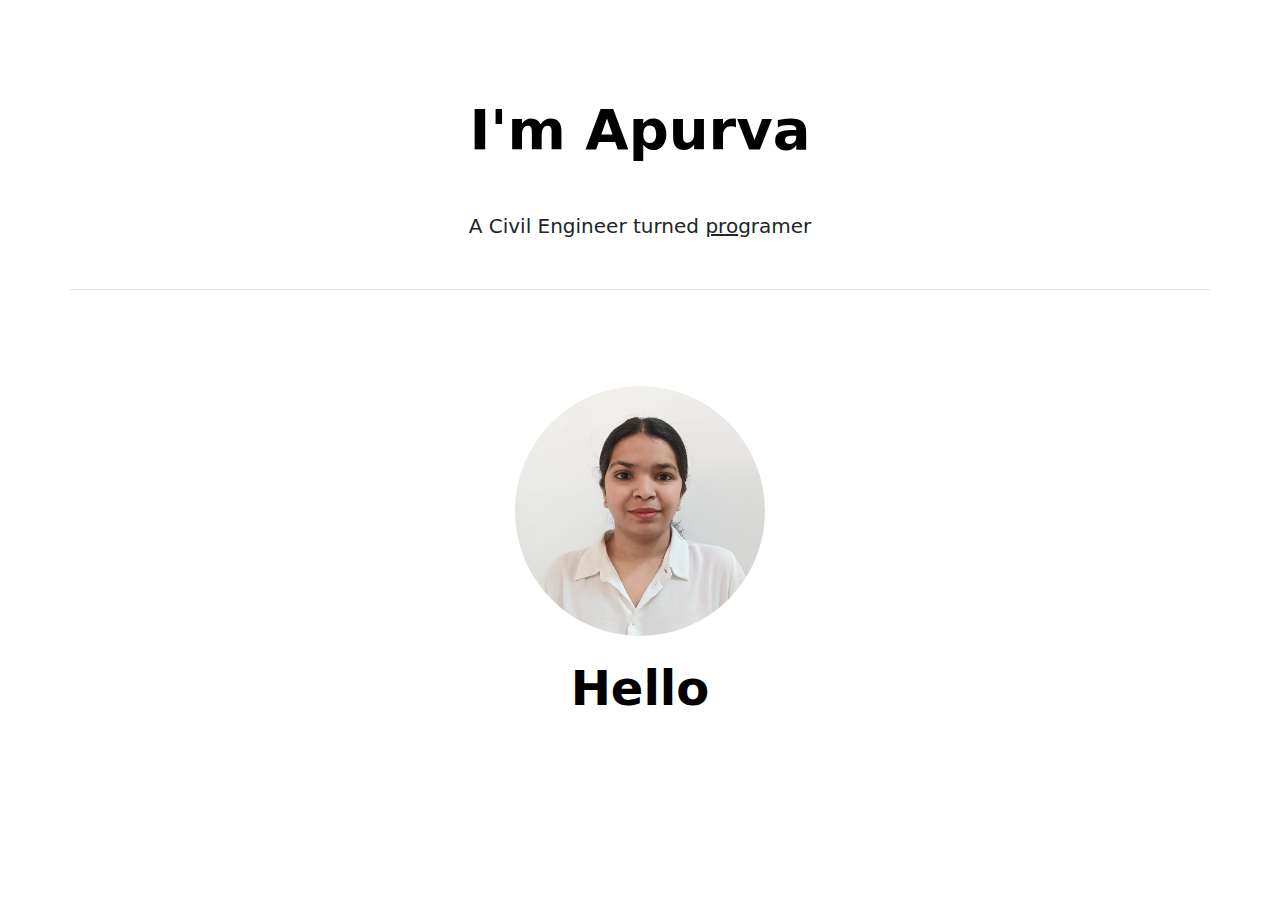
==== index.html @ bd0caba0 "Third Commit" ====
<!DOCTYPE html>
<html lang="en">

<head>
    <meta charset="UTF-8">
    <meta name="viewport" content="width=device-width, initial-scale=1.0">
    <title>Document</title>
    <link href="https://cdn.jsdelivr.net/npm/bootstrap@5.3.3/dist/css/bootstrap.min.css" rel="stylesheet"
        integrity="sha384-QWTKZyjpPEjISv5WaRU9OFeRpok6YctnYmDr5pNlyT2bRjXh0JMhjY6hW+ALEwIH" crossorigin="anonymous">
    <link href="./style.css" rel="stylesheet">
</head>

<body>
    <!--top container-->
    <div class="container col-xxl-8 px-4 pt-5 my-5 text-center border-bottom">
        <h1 class="display-4 fw-bold text-body-emphasis">I'm Apurva</h1>
        <div class="col-lg-6 mx-auto">
          <p class="lead mb-5 mt-5">A Civil Engineer turned <span class="pro">pro</span>gramer</p>
        </div>
      </div>

    <!--middle container-->
    <div class="px-4 py-5 my-5 text-center">
        <img class="profile d-block mx-auto mb-4" src="./assets/fresh.png" alt="" width="250" >
        <h1 class="display-5 fw-bold text-body-emphasis">Hello</h1>
        <div class="col-lg-6 mx-auto">
          <p class="lead mb-4"></p>
          <div class="d-grid gap-2 d-sm-flex justify-content-sm-center">
          </div>
        </div>
      </div>


    <!--bottom container-->


</body>
<script src="https://cdn.jsdelivr.net/npm/bootstrap@5.3.3/dist/js/bootstrap.bundle.min.js"
    integrity="sha384-YvpcrYf0tY3lHB60NNkmXc5s9fDVZLESaAA55NDzOxhy9GkcIdslK1eN7N6jIeHz"
    crossorigin="anonymous">
</script>

</html>
---- style.css ----
.pro{
    text-decoration: underline;
}

.profile{
    border-radius: 50%;
}
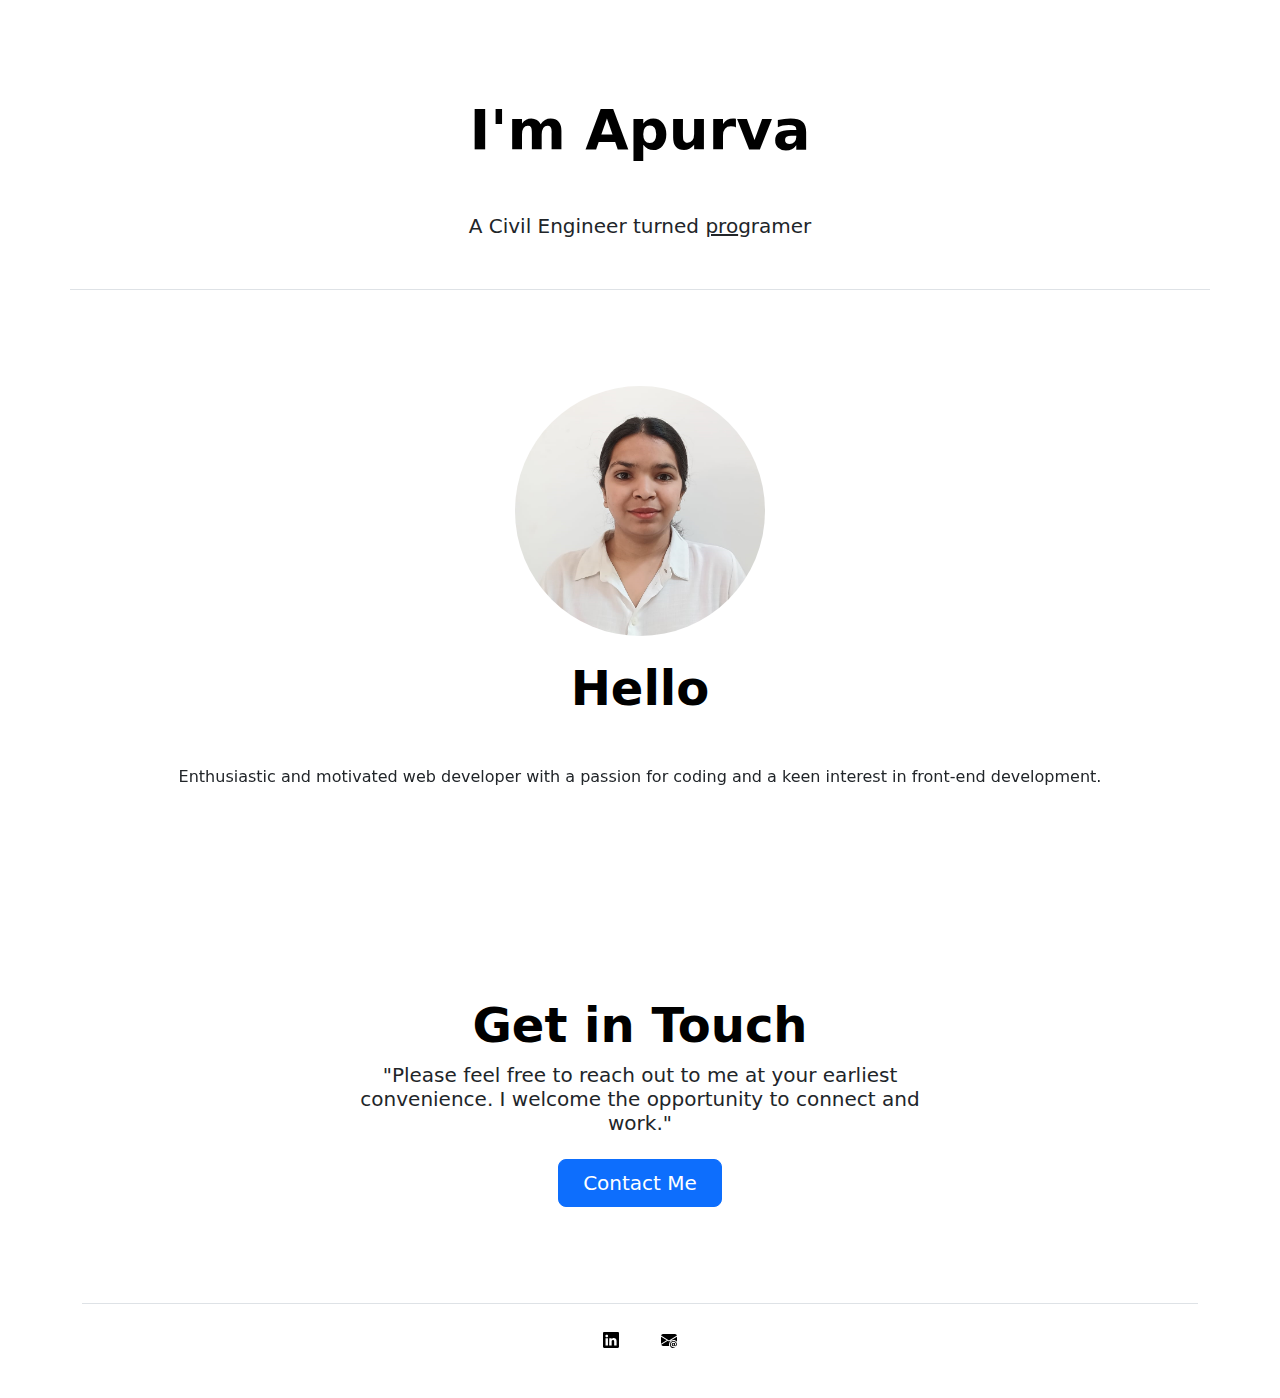
==== commit 2fcb2387: "Added pointers" ====
--- a/index.html
+++ b/index.html
@@ -15,29 +15,78 @@
     <div class="container col-xxl-8 px-4 pt-5 my-5 text-center border-bottom">
         <h1 class="display-4 fw-bold text-body-emphasis">I'm Apurva</h1>
         <div class="col-lg-6 mx-auto">
-          <p class="lead mb-5 mt-5">A Civil Engineer turned <span class="pro">pro</span>gramer</p>
+            <p class="lead mb-5 mt-5">A Civil Engineer turned <span class="pro">pro</span>gramer</p>
         </div>
-      </div>
+    </div>
 
     <!--middle container-->
     <div class="px-4 py-5 my-5 text-center">
-        <img class="profile d-block mx-auto mb-4" src="./assets/fresh.png" alt="" width="250" >
+        <img class="profile d-block mx-auto mb-4" src="./assets/fresh.png" alt="" width="250">
         <h1 class="display-5 fw-bold text-body-emphasis">Hello</h1>
-        <div class="col-lg-6 mx-auto">
-          <p class="lead mb-4"></p>
-          <div class="d-grid gap-2 d-sm-flex justify-content-sm-center">
-          </div>
+        <div id="carouselExampleIndicators" class="carousel slide">
+
+            <div class="carousel-inner pb-5 mt-5">
+                <div class="carousel-item active">
+                    <p>Enthusiastic and motivated web developer with a passion for coding and a keen interest in
+                        front-end development.</p>
+                </div>
+                <div class="carousel-item">
+                    <p>Proficient in HTML, CSS, JavaScript, and eager to learn and adapt to new technologies.</p>
+                </div>
+                <div class="carousel-item">
+                    <p>Adept at collaborating with team members to deliver high-quality projects.</p>
+                </div>
+            </div>
+            <div class="carousel-indicators mt-5">
+                <button type="button" data-bs-target="#carouselExampleIndicators" data-bs-slide-to="0" class="active"
+                    aria-current="true" aria-label="Slide 1"></button>
+                <button type="button" data-bs-target="#carouselExampleIndicators" data-bs-slide-to="1"
+                    aria-label="Slide 2"></button>
+                <button type="button" data-bs-target="#carouselExampleIndicators" data-bs-slide-to="2"
+                    aria-label="Slide 3"></button>
+            </div>
+            <button class="carousel-control-prev" type="button" data-bs-target="#carouselExampleIndicators"
+                data-bs-slide="prev">
+                <span class="carousel-control-prev-icon" aria-hidden="true"></span>
+                <span class="visually-hidden">Previous</span>
+            </button>
+            <button class="carousel-control-next" type="button" data-bs-target="#carouselExampleIndicators"
+                data-bs-slide="next">
+                <span class="carousel-control-next-icon" aria-hidden="true"></span>
+                <span class="visually-hidden">Next</span>
+            </button>
         </div>
-      </div>
+    </div>
 
 
     <!--bottom container-->
 
+    <div class="px-4 py-5 my-5 text-center">
+        <h1 class="display-5 fw-bold text-body-emphasis">Get in Touch</h1>
+        <div class="col-lg-6 mx-auto">
+            <h2 class="lead mb-4">"Please feel free to reach out to me at your earliest convenience. I welcome the
+                opportunity to connect and work."</h2>
+            <div class="d-grid gap-2 d-sm-flex justify-content-sm-center">
+                <a href="./contactme.html">
+                    <button type="button" class="btn btn-primary btn-lg px-4 gap-3">Contact Me</button>
+                </a>
+            </div>
+        </div>
+    </div>
+
+    <div class="container">
+        <footer class="d-flex flex-wrap justify-content-center align-items-center py-3 my-4 border-top">
+            <div class="svg-1 px-2">
+                <a class="btn" href="https://www.linkedin.com/in/apurva-singh-0004a915a/"><img src="./assets/linkedin.svg"></a>
+            </div>
+            <div class="svg-2 px-2">
+                <a class="btn"  href="mailto:https://www.apurvavns84@gmail.com"><img src="./assets/envelope-at-fill.svg"></a>
+        </footer>
+    </div>
 
 </body>
 <script src="https://cdn.jsdelivr.net/npm/bootstrap@5.3.3/dist/js/bootstrap.bundle.min.js"
-    integrity="sha384-YvpcrYf0tY3lHB60NNkmXc5s9fDVZLESaAA55NDzOxhy9GkcIdslK1eN7N6jIeHz"
-    crossorigin="anonymous">
-</script>
+    integrity="sha384-YvpcrYf0tY3lHB60NNkmXc5s9fDVZLESaAA55NDzOxhy9GkcIdslK1eN7N6jIeHz" crossorigin="anonymous">
+    </script>
 
 </html>--- a/style.css
+++ b/style.css
@@ -7,4 +7,12 @@
 
 .profile{
     border-radius: 50%;
+}
+
+h2{
+    text-align: center;
+}
+
+.flex{
+    text-align: center;
 }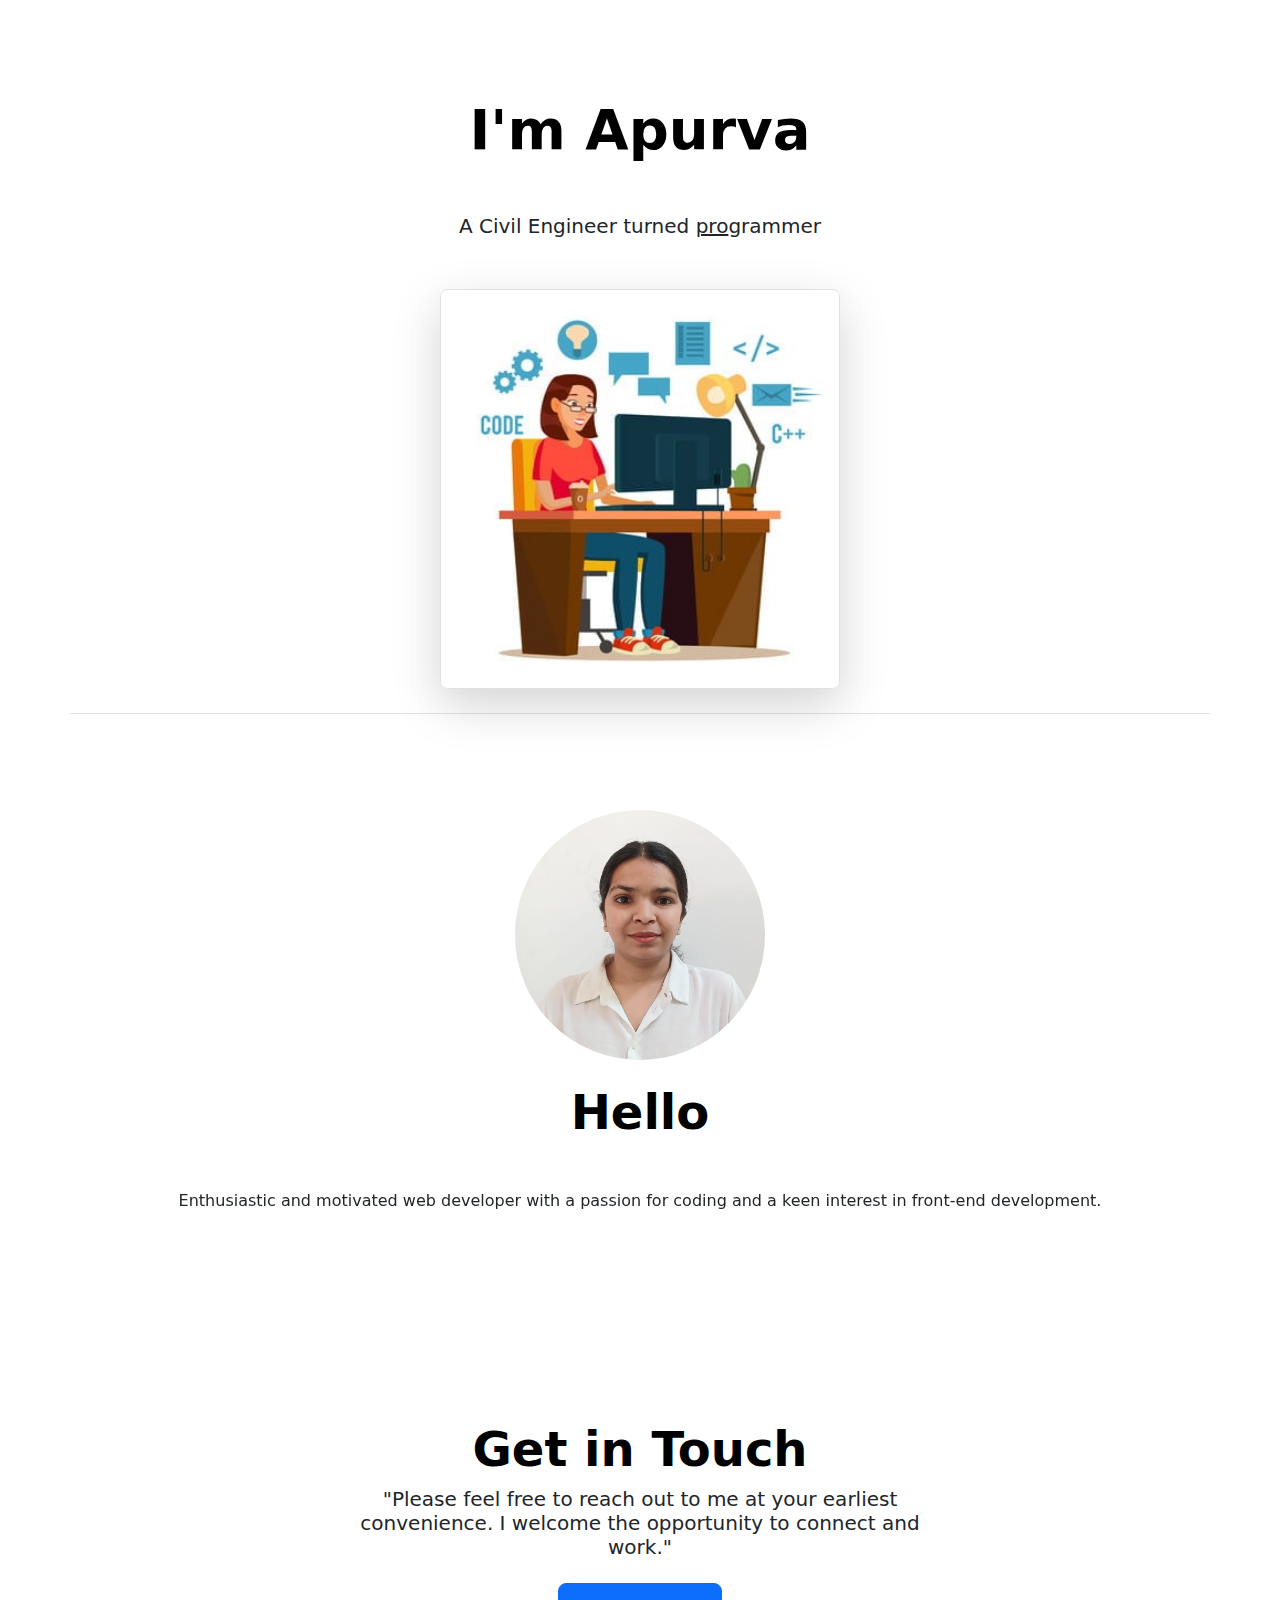
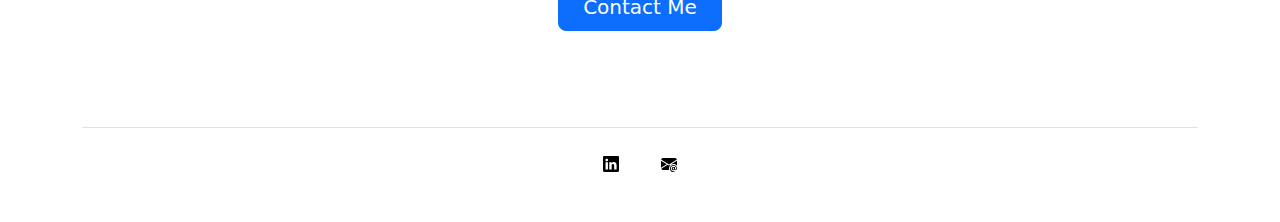
==== commit 2190921e: "Added Image" ====
--- a/index.html
+++ b/index.html
@@ -15,8 +15,11 @@
     <div class="container col-xxl-8 px-4 pt-5 my-5 text-center border-bottom">
         <h1 class="display-4 fw-bold text-body-emphasis">I'm Apurva</h1>
         <div class="col-lg-6 mx-auto">
-            <p class="lead mb-5 mt-5">A Civil Engineer turned <span class="pro">pro</span>gramer</p>
+            <p class="lead mb-5 mt-5">A Civil Engineer turned <span class="pro">pro</span>grammer</p>
         </div>
+        <div class="container px-5">
+            <img src="./assets/programmer.jpg" class="img-fluid border rounded-3 shadow-lg mb-4" alt="Example image" width="400" loading="lazy">
+          </div>
     </div>
 
     <!--middle container-->
@@ -58,6 +61,8 @@
         </div>
     </div>
 
+    <!--Skills Container-->
+
 
     <!--bottom container-->
 
